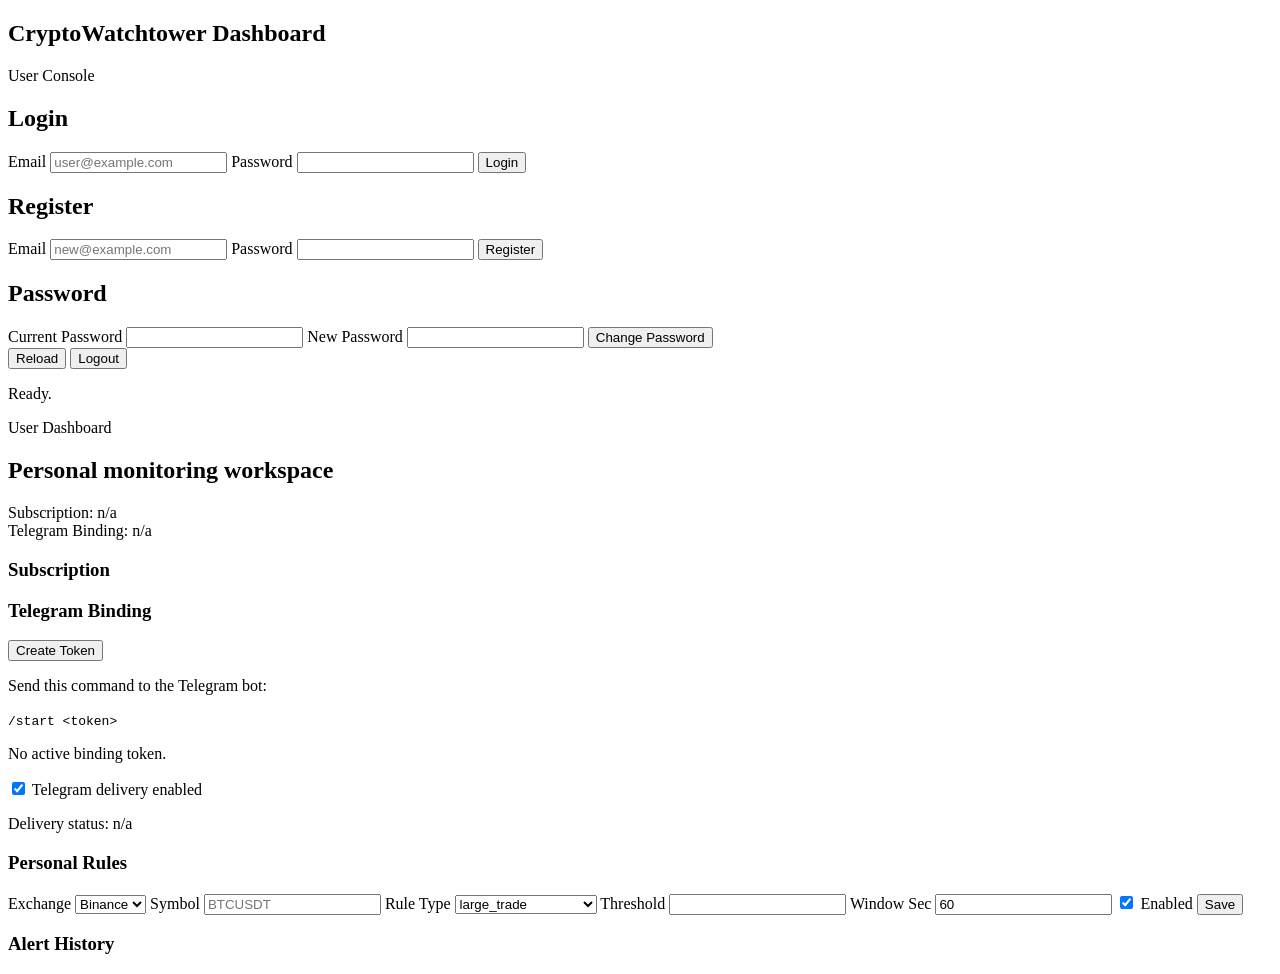
==== internal/api/dashboardui/index.html @ 9a08b62e "完成计划9之前" ====
<!doctype html>
<html lang="en">
  <head>
    <meta charset="utf-8">
    <meta name="viewport" content="width=device-width, initial-scale=1">
    <title>CryptoWatchtower Dashboard</title>
    <link rel="stylesheet" href="/dashboard/styles.css">
  </head>
  <body>
    <div class="shell">
      <aside class="sidebar">
        <div class="brand">
          <h1>CryptoWatchtower Dashboard</h1>
          <span>User Console</span>
        </div>
        <form id="login-form" class="auth-form">
          <h2>Login</h2>
          <label>
            <span>Email</span>
            <input id="login-email" type="email" autocomplete="email" placeholder="user@example.com" required>
          </label>
          <label>
            <span>Password</span>
            <input id="login-password" type="password" autocomplete="current-password" required>
          </label>
          <button class="primary-button" type="submit">Login</button>
        </form>
        <form id="register-form" class="auth-form">
          <h2>Register</h2>
          <label>
            <span>Email</span>
            <input id="register-email" type="email" autocomplete="email" placeholder="new@example.com" required>
          </label>
          <label>
            <span>Password</span>
            <input id="register-password" type="password" autocomplete="new-password" required>
          </label>
          <button class="secondary-button" type="submit">Register</button>
        </form>
        <form id="password-form" class="auth-form">
          <h2>Password</h2>
          <label>
            <span>Current Password</span>
            <input id="current-password" type="password" autocomplete="current-password" required>
          </label>
          <label>
            <span>New Password</span>
            <input id="new-password" type="password" autocomplete="new-password" required>
          </label>
          <button class="secondary-button" type="submit">Change Password</button>
        </form>
        <button id="reload-button" class="primary-button" type="button">Reload</button>
        <button id="logout-button" class="secondary-button" type="button">Logout</button>
        <p id="status-text" class="status-line">Ready.</p>
      </aside>
      <main class="content">
        <section class="topbar">
          <div>
            <p class="eyebrow">User Dashboard</p>
            <h2>Personal monitoring workspace</h2>
          </div>
          <div class="topbar-status">
            <div id="subscription-status" class="subscription-status">Subscription: n/a</div>
            <div id="binding-status" class="binding-status">Telegram Binding: n/a</div>
          </div>
        </section>

        <section class="panel">
          <div class="panel-header">
            <h3>Subscription</h3>
          </div>
          <div id="plan-limits" class="limit-grid"></div>
        </section>

        <section class="panel">
          <div class="panel-header">
            <h3>Telegram Binding</h3>
            <button id="telegram-bind-button" class="secondary-button inline" type="button">Create Token</button>
          </div>
          <div class="binding-help">
            <p class="muted">Send this command to the Telegram bot:</p>
            <code id="telegram-binding-token">/start &lt;token&gt;</code>
            <p id="telegram-binding-expiry" class="muted">No active binding token.</p>
            <label class="delivery-control">
              <input id="telegram-delivery-enabled" type="checkbox" checked>
              <span>Telegram delivery enabled</span>
            </label>
            <p id="telegram-delivery-status" class="muted">Delivery status: n/a</p>
          </div>
        </section>

        <section class="panel">
          <div class="panel-header">
            <h3>Personal Rules</h3>
          </div>
          <form id="rule-form" class="rule-form">
            <label>
              <span>Exchange</span>
              <select id="rule-exchange">
                <option value="binance">Binance</option>
                <option value="okx">OKX</option>
              </select>
            </label>
            <label>
              <span>Symbol</span>
              <input id="rule-symbol" type="text" placeholder="BTCUSDT" required>
            </label>
            <label>
              <span>Rule Type</span>
              <select id="rule-type">
                <option value="large_trade">large_trade</option>
                <option value="large_trade_window">large_trade_window</option>
                <option value="liquidation">liquidation</option>
                <option value="funding_anomaly">funding_anomaly</option>
              </select>
            </label>
            <label>
              <span>Threshold</span>
              <input id="rule-threshold" type="number" min="0" step="0.0001" required>
            </label>
            <label>
              <span>Window Sec</span>
              <input id="rule-window-sec" type="number" min="1" value="60">
            </label>
            <label class="check-field">
              <input id="rule-enabled" type="checkbox" checked>
              <span>Enabled</span>
            </label>
            <button class="primary-button inline" type="submit">Save</button>
          </form>
          <div id="rules-table" class="list"></div>
        </section>

        <section class="panel">
          <div class="panel-header">
            <h3>Alert History</h3>
          </div>
          <div id="alerts-table" class="list"></div>
        </section>
      </main>
    </div>
    <script src="/dashboard/app.js"></script>
  </body>
</html>
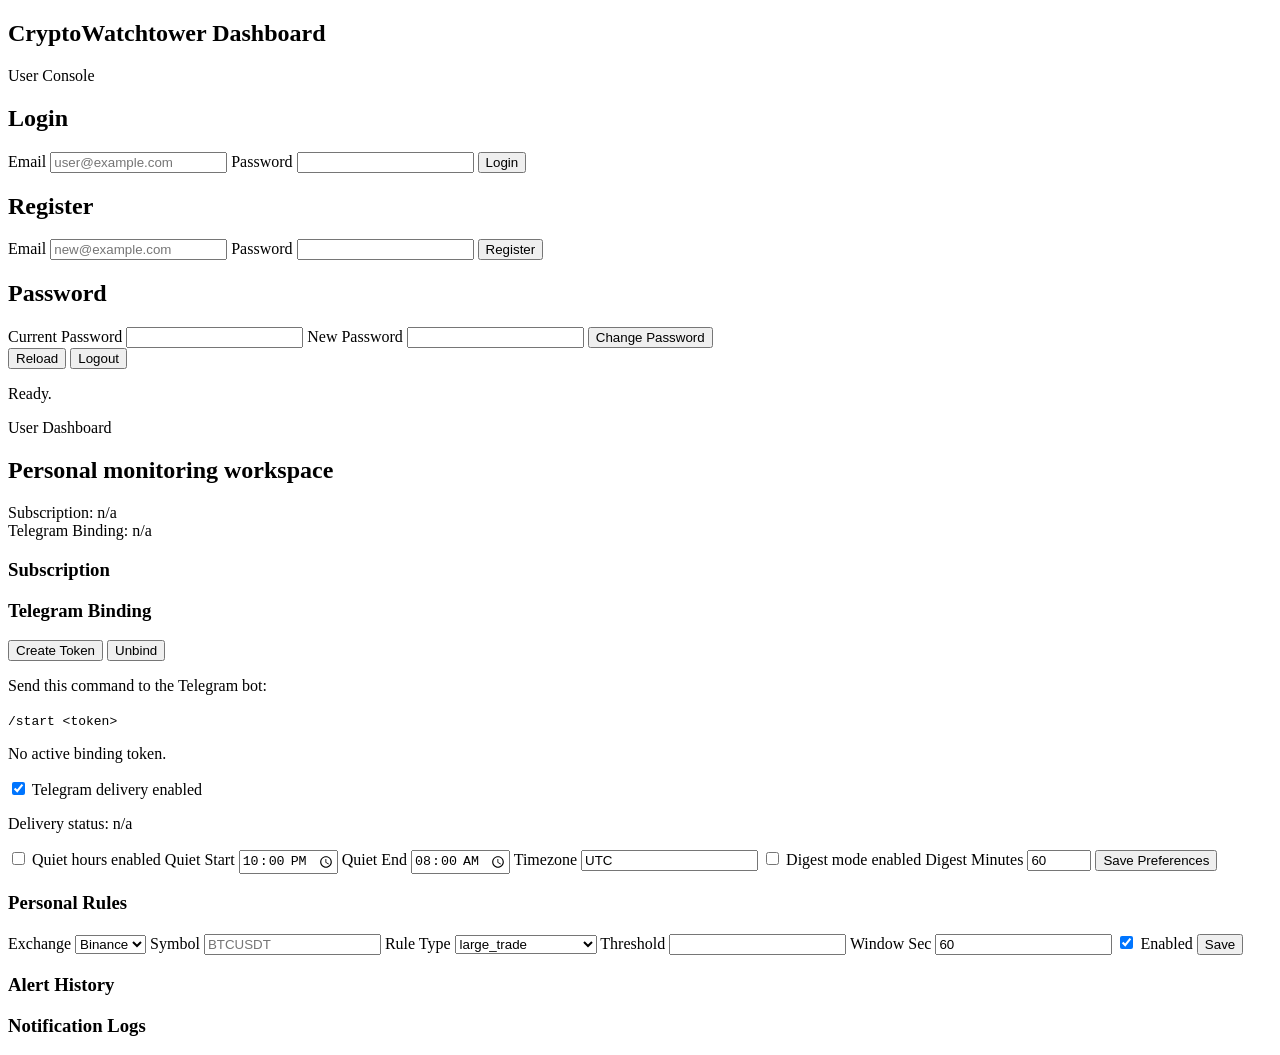
==== commit e7d8f480: "完成计划12之前" ====
--- a/internal/api/dashboardui/index.html
+++ b/internal/api/dashboardui/index.html
@@ -75,7 +75,10 @@
         <section class="panel">
           <div class="panel-header">
             <h3>Telegram Binding</h3>
-            <button id="telegram-bind-button" class="secondary-button inline" type="button">Create Token</button>
+            <div class="button-row">
+              <button id="telegram-bind-button" class="secondary-button inline" type="button">Create Token</button>
+              <button id="telegram-unbind-button" class="secondary-button inline" type="button">Unbind</button>
+            </div>
           </div>
           <div class="binding-help">
             <p class="muted">Send this command to the Telegram bot:</p>
@@ -86,6 +89,33 @@
               <span>Telegram delivery enabled</span>
             </label>
             <p id="telegram-delivery-status" class="muted">Delivery status: n/a</p>
+            <form id="telegram-preferences-form" class="preferences-form">
+              <label class="check-field">
+                <input id="telegram-quiet-hours-enabled" type="checkbox">
+                <span>Quiet hours enabled</span>
+              </label>
+              <label>
+                <span>Quiet Start</span>
+                <input id="telegram-quiet-hours-start" type="time" value="22:00">
+              </label>
+              <label>
+                <span>Quiet End</span>
+                <input id="telegram-quiet-hours-end" type="time" value="08:00">
+              </label>
+              <label>
+                <span>Timezone</span>
+                <input id="telegram-quiet-hours-timezone" type="text" value="UTC" placeholder="Asia/Shanghai">
+              </label>
+              <label class="check-field">
+                <input id="telegram-digest-enabled" type="checkbox">
+                <span>Digest mode enabled</span>
+              </label>
+              <label>
+                <span>Digest Minutes</span>
+                <input id="telegram-digest-interval" type="number" min="5" max="1440" value="60">
+              </label>
+              <button class="primary-button inline" type="submit">Save Preferences</button>
+            </form>
           </div>
         </section>
 
@@ -137,6 +167,13 @@
           </div>
           <div id="alerts-table" class="list"></div>
         </section>
+
+        <section class="panel">
+          <div class="panel-header">
+            <h3>Notification Logs</h3>
+          </div>
+          <div id="notifications-table" class="list"></div>
+        </section>
       </main>
     </div>
     <script src="/dashboard/app.js"></script>
